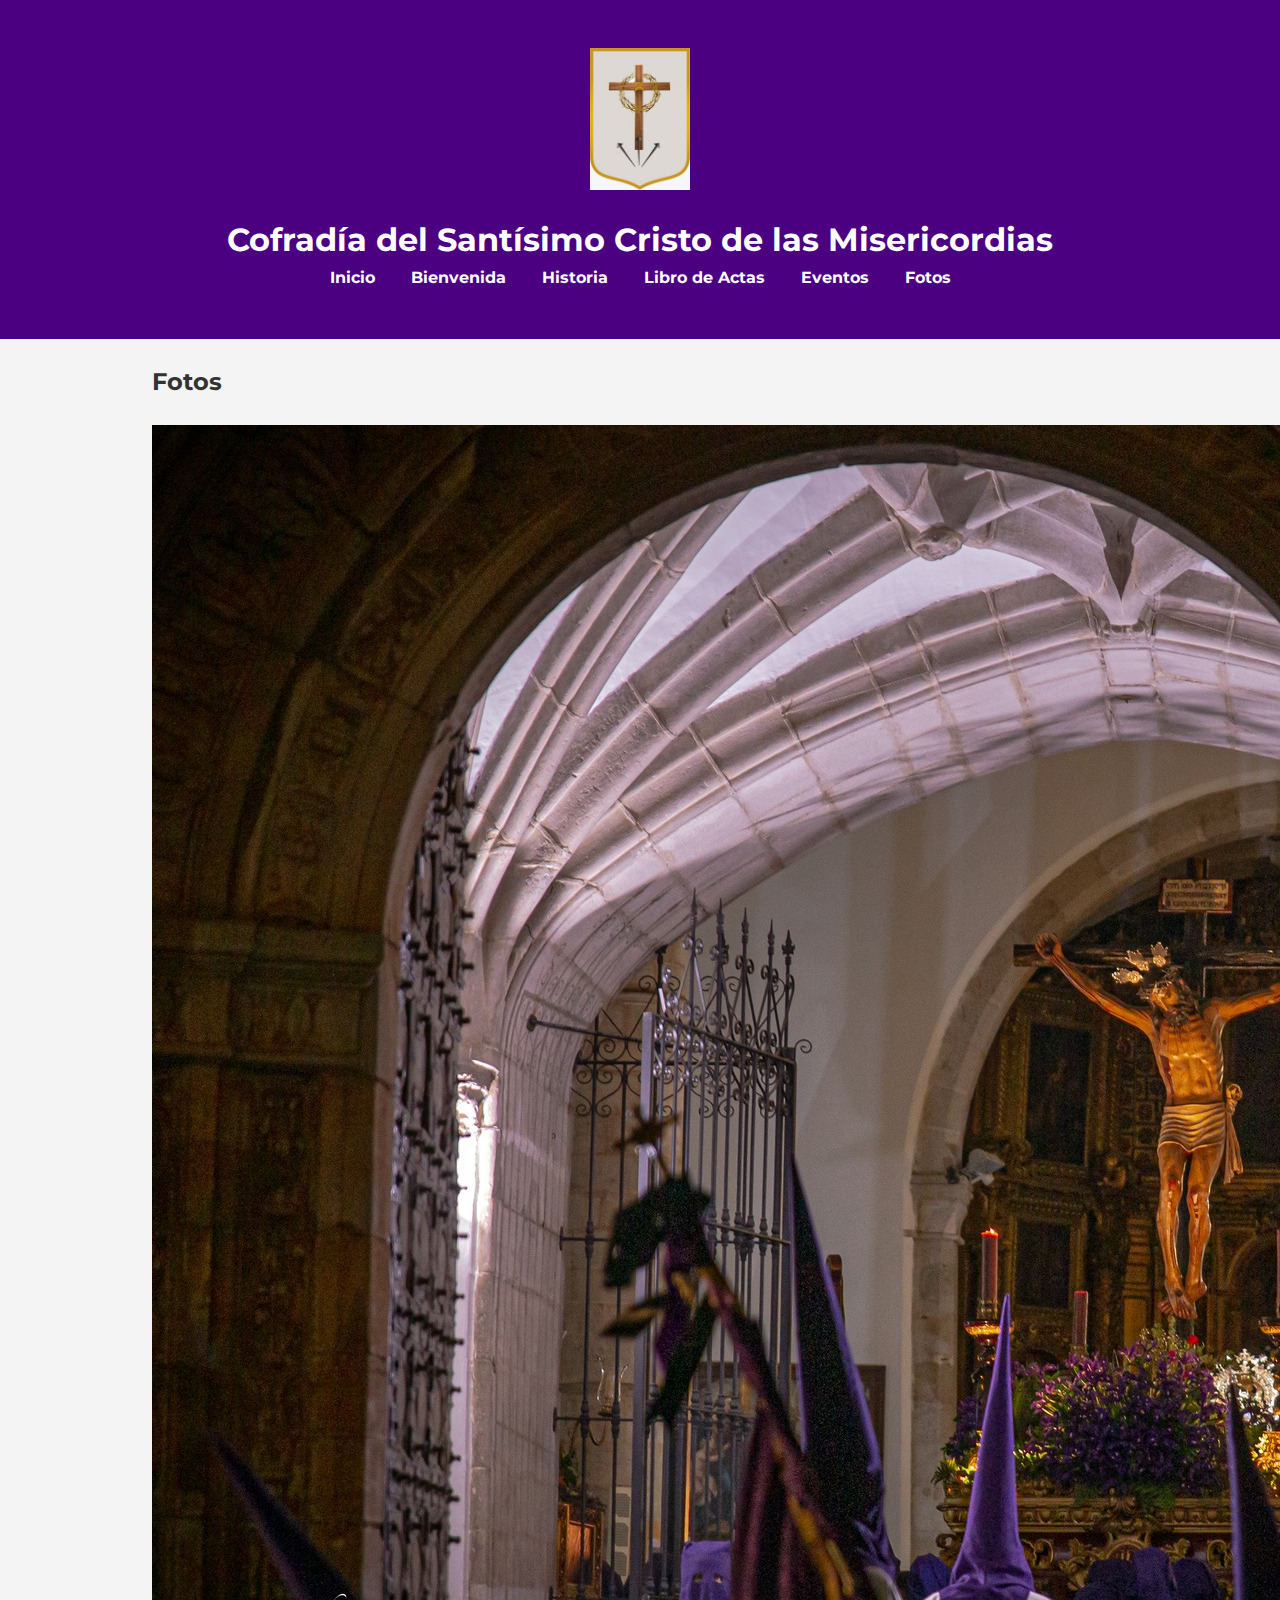
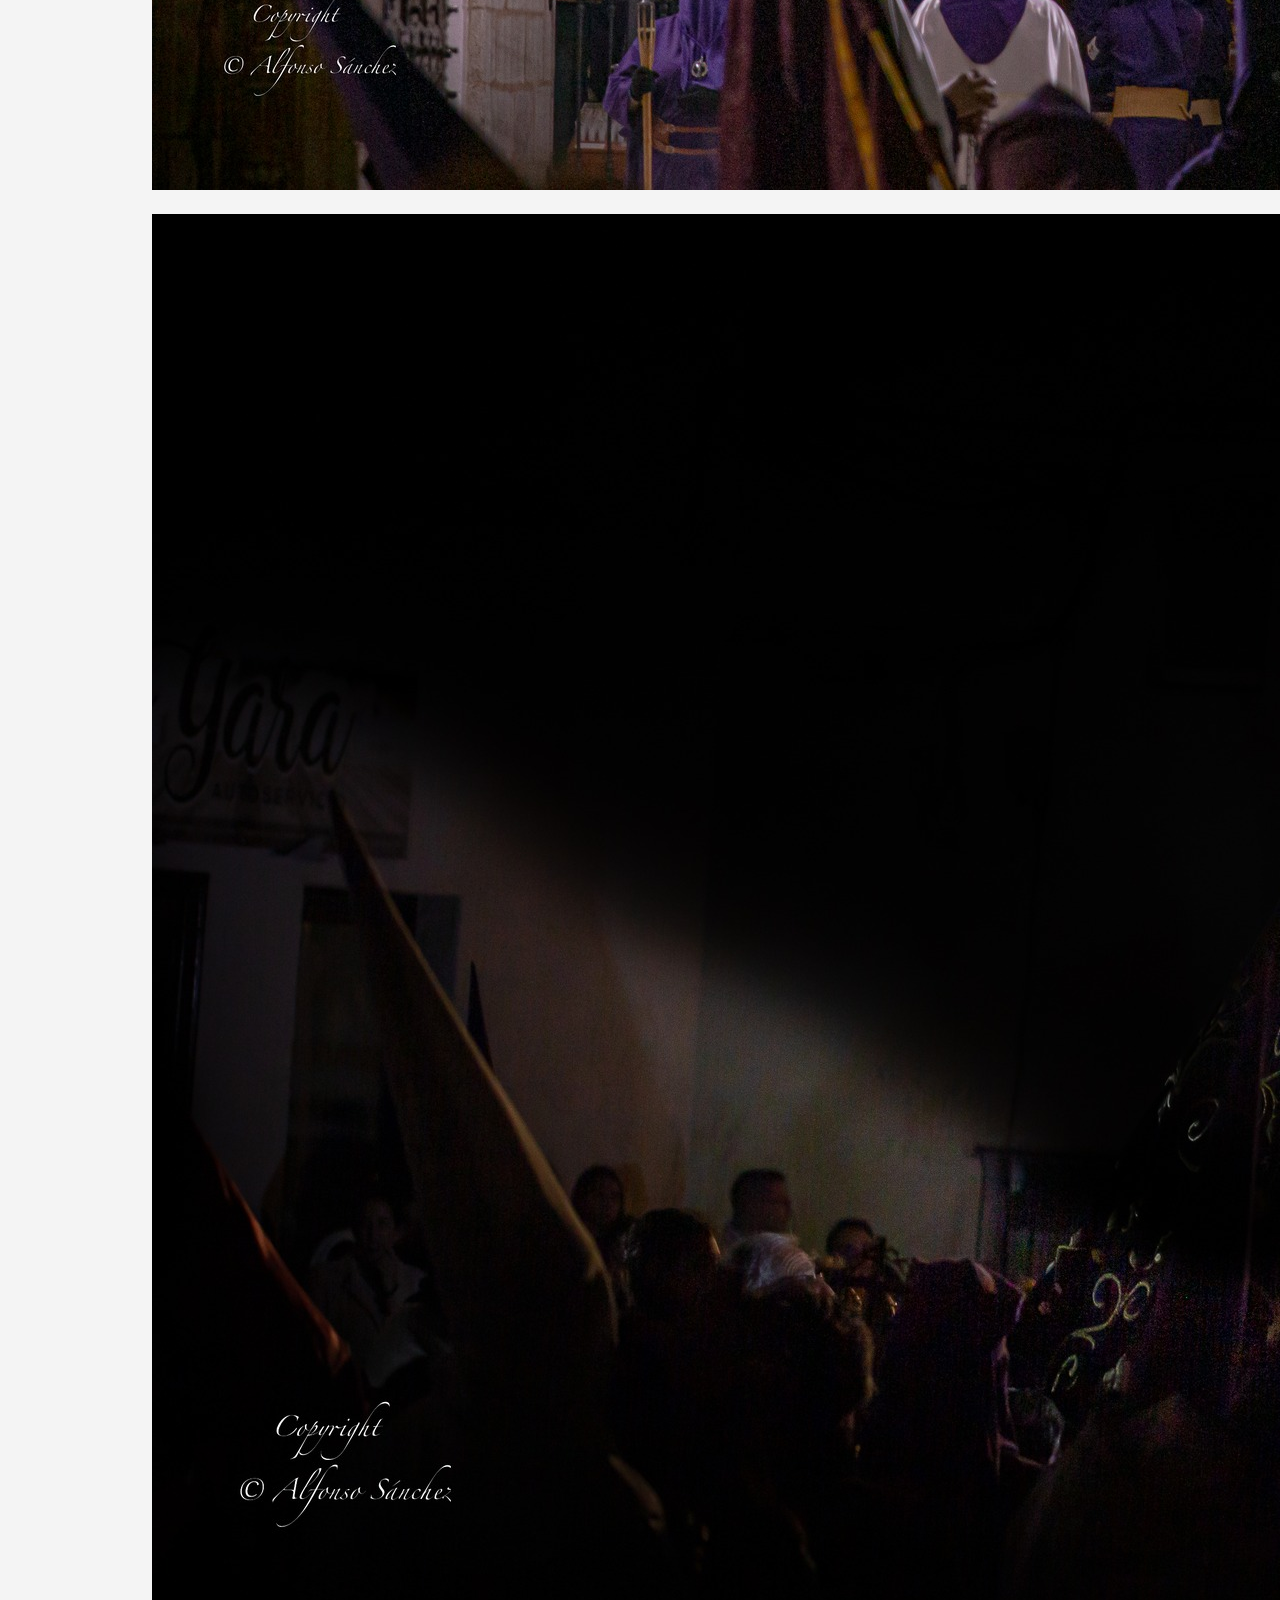
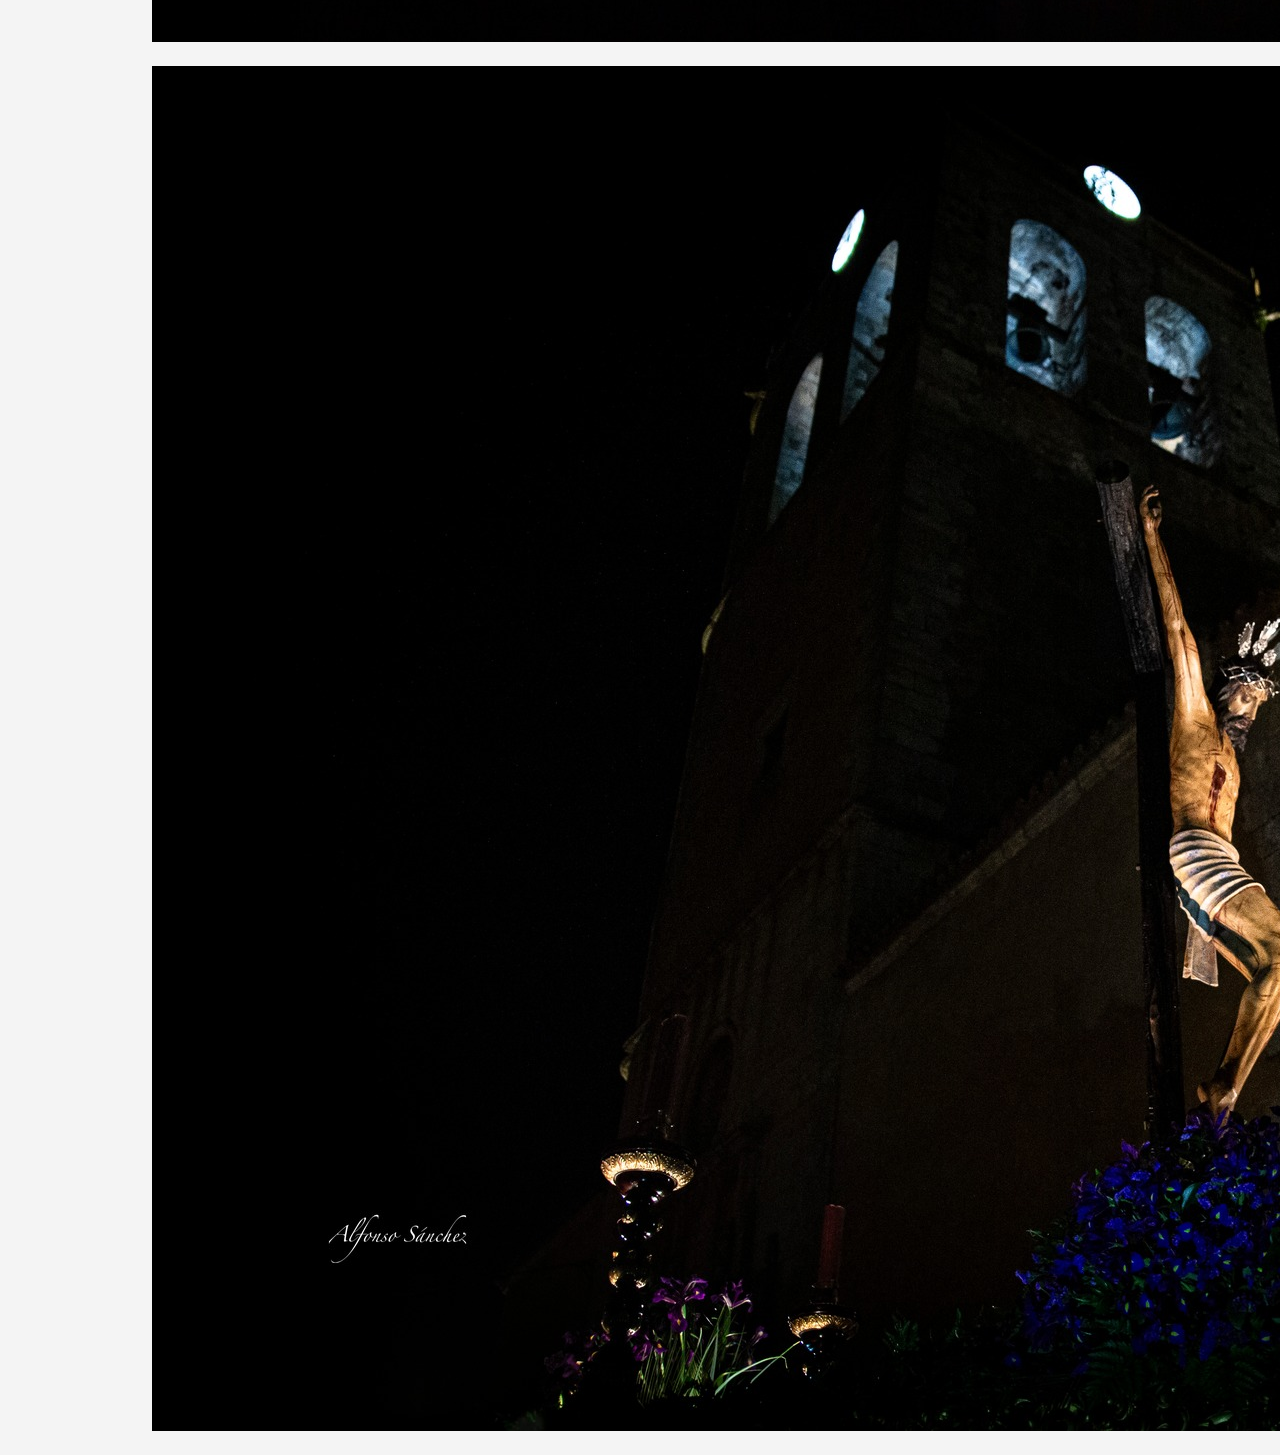
==== PaginaWeb/indexFotos.html @ 222ff11e "wip web" ====
<!DOCTYPE html>
<html lang="es">
  <head>
    <meta charset="UTF-8" />
    <meta name="viewport" content="width=device-width, initial-scale=1.0" />
    <title>Cofradía de Semana Santa</title>
    <link rel="stylesheet" href="./assets/css/stylesFotos.css" />
    <link rel="preconnect" href="https://fonts.googleapis.com" />
    <link rel="preconnect" href="https://fonts.gstatic.com" crossorigin />
    <link
      href="https://fonts.googleapis.com/css2?family=Montserrat:wght@400;700&display=swap"
      rel="stylesheet"
    />
    <link
      rel="stylesheet"
      href="https://cdnjs.cloudflare.com/ajax/libs/font-awesome/6.0.0-beta3/css/all.min.css"
    />
  </head>
  <body>
    <header>
      <div class="container">
        <img src="./assets/images/escudo1.jpg" alt="Logo" class="logo" />
        <h1>Cofradía del Santísimo Cristo de las Misericordias</h1>
        <nav>
          <ul>
            <li><a href="#inicio">Inicio</a></li>
            <li><a href="#bienvenida">Bienvenida</a></li>
            <li><a href="#historia">Historia</a></li>
            <li><a href="#libroActas">Libro de Actas</a></li>
            <li><a href="#eventos">Eventos</a></li>
            <li><a href="./indexFotos.html">Fotos</a></li>
          </ul>
        </nav>
      </div>
    </header>

    <main class="container">
      <h2>Fotos</h2>
      <img src="./assets/images/2022120710472922067.jpg" alt="foto1" />
      <img
        src="./assets/images/432133215_10227396812959709_3110029411073961946_n.jpg"
        alt="foto2"
      />
      <img
        src="./assets/images/432172353_10227396812679702_5076864967405777677_n.jpg"
        alt="foto3"
      />
    </main>
  </body>
</html>
---- PaginaWeb/assets/css/stylesFotos.css ----
:root {
  --primary-color: #4b0082;
  --secondary-color: #f4f4f4;
  --text-color: #333;
  --font-family: 'Montserrat', sans-serif;
  --spacing: 1.5rem;
}

* {
  margin: 0;
  padding: 0;
  box-sizing: border-box;
}

body {
  font-family: var(--font-family);
  color: var(--text-color);
  background-color: var(--secondary-color);
  line-height: 1.6;
}

.container {
  width: 80%;
  margin: 0 auto;
  padding: var(--spacing);
}

header {
  background-color: var(--primary-color);
  color: white;
  padding: var(--spacing) 0;
  text-align: center;
}

header .logo {
  width: 100px;
  display: block;
  margin: 0 auto var(--spacing) auto;
}

nav ul {
  list-style: none;
  padding: 0;
}

nav ul li {
  display: inline;
  margin: 0 1rem;
}

nav ul li a {
  color: white;
  text-decoration: none;
  font-weight: bold;
}

main.container {
  display: grid;
  gap: var(--spacing);
}

#galeria img {
  width: 100%;
  max-width: 300px;
  height: auto;
  margin: var(--spacing) 0.5rem;
}

footer {
  background-color: var(--primary-color);
  color: white;
  text-align: center;
  padding: var(--spacing) 0;
}

footer .social-media a {
  color: white;
  margin: 0 10px;
  text-decoration: none;
  font-weight: bold;
}

footer .social-media a i {
  margin-right: 5px;
}
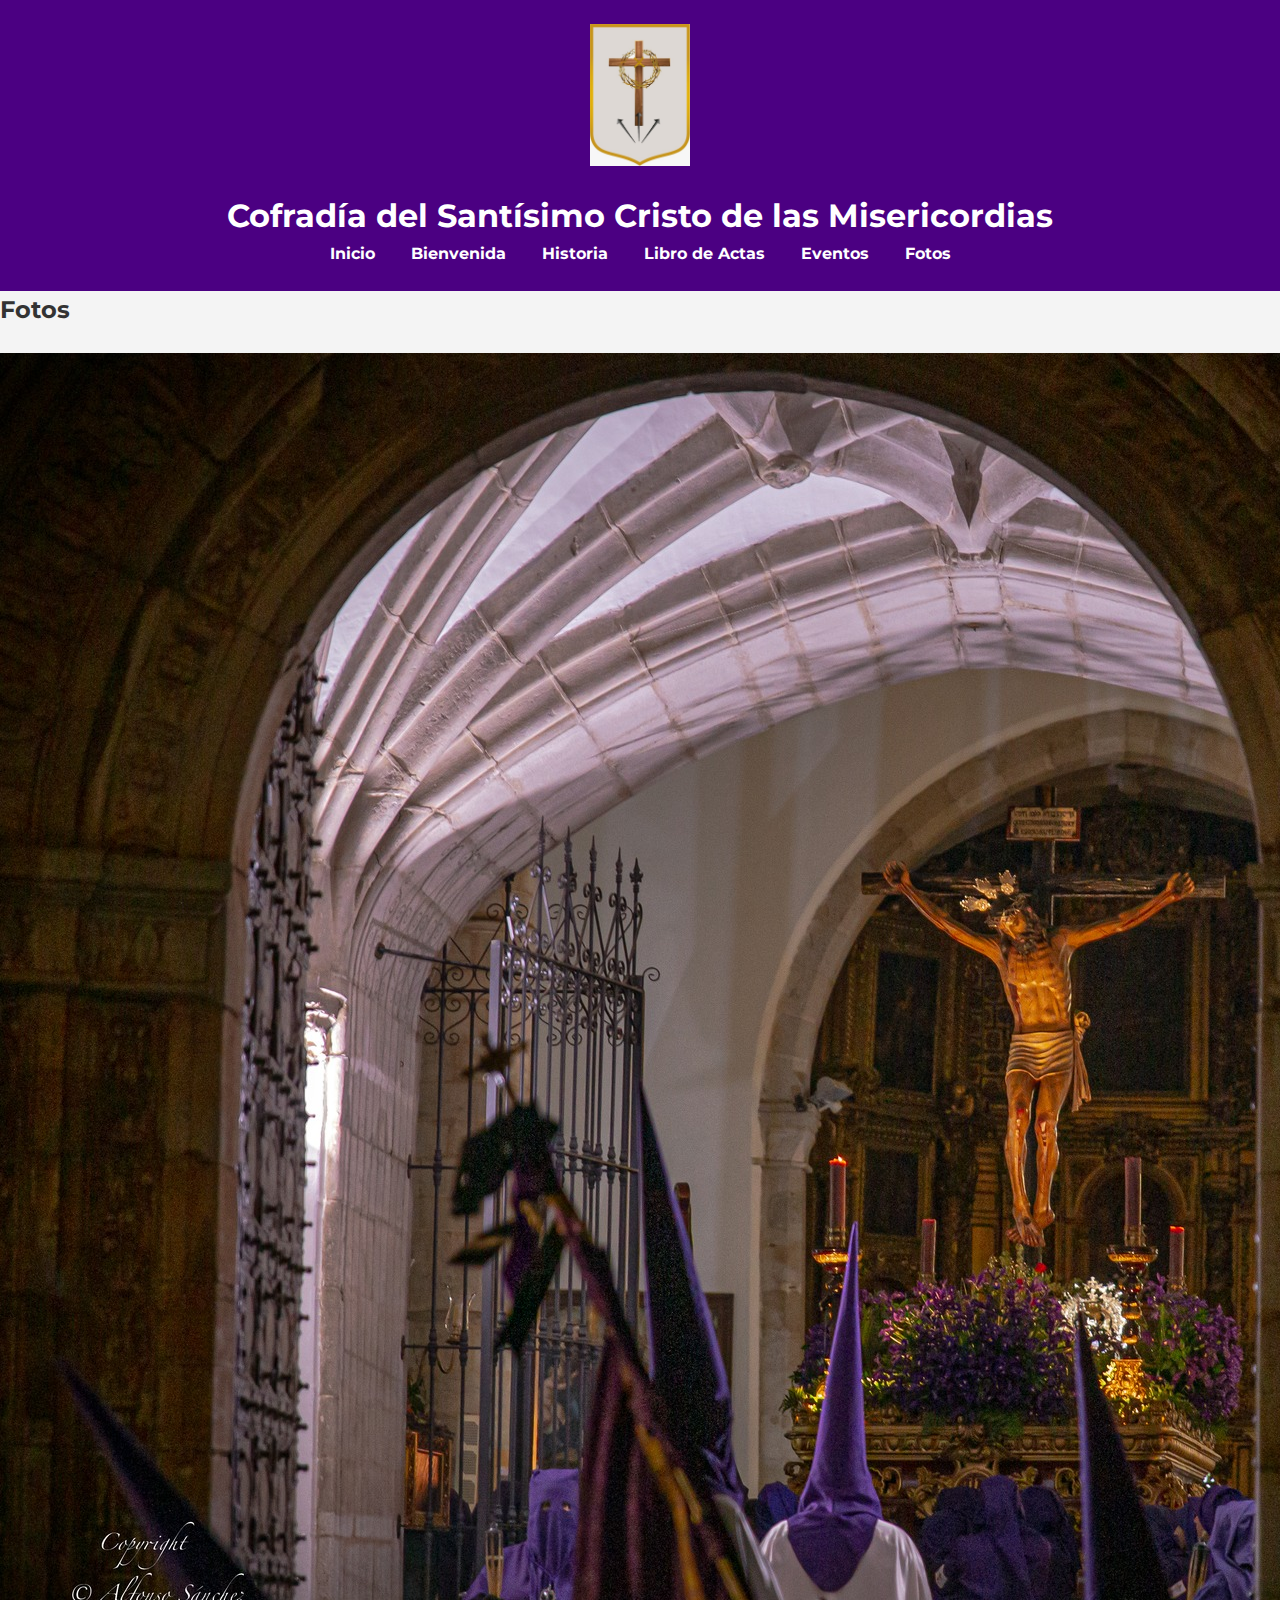
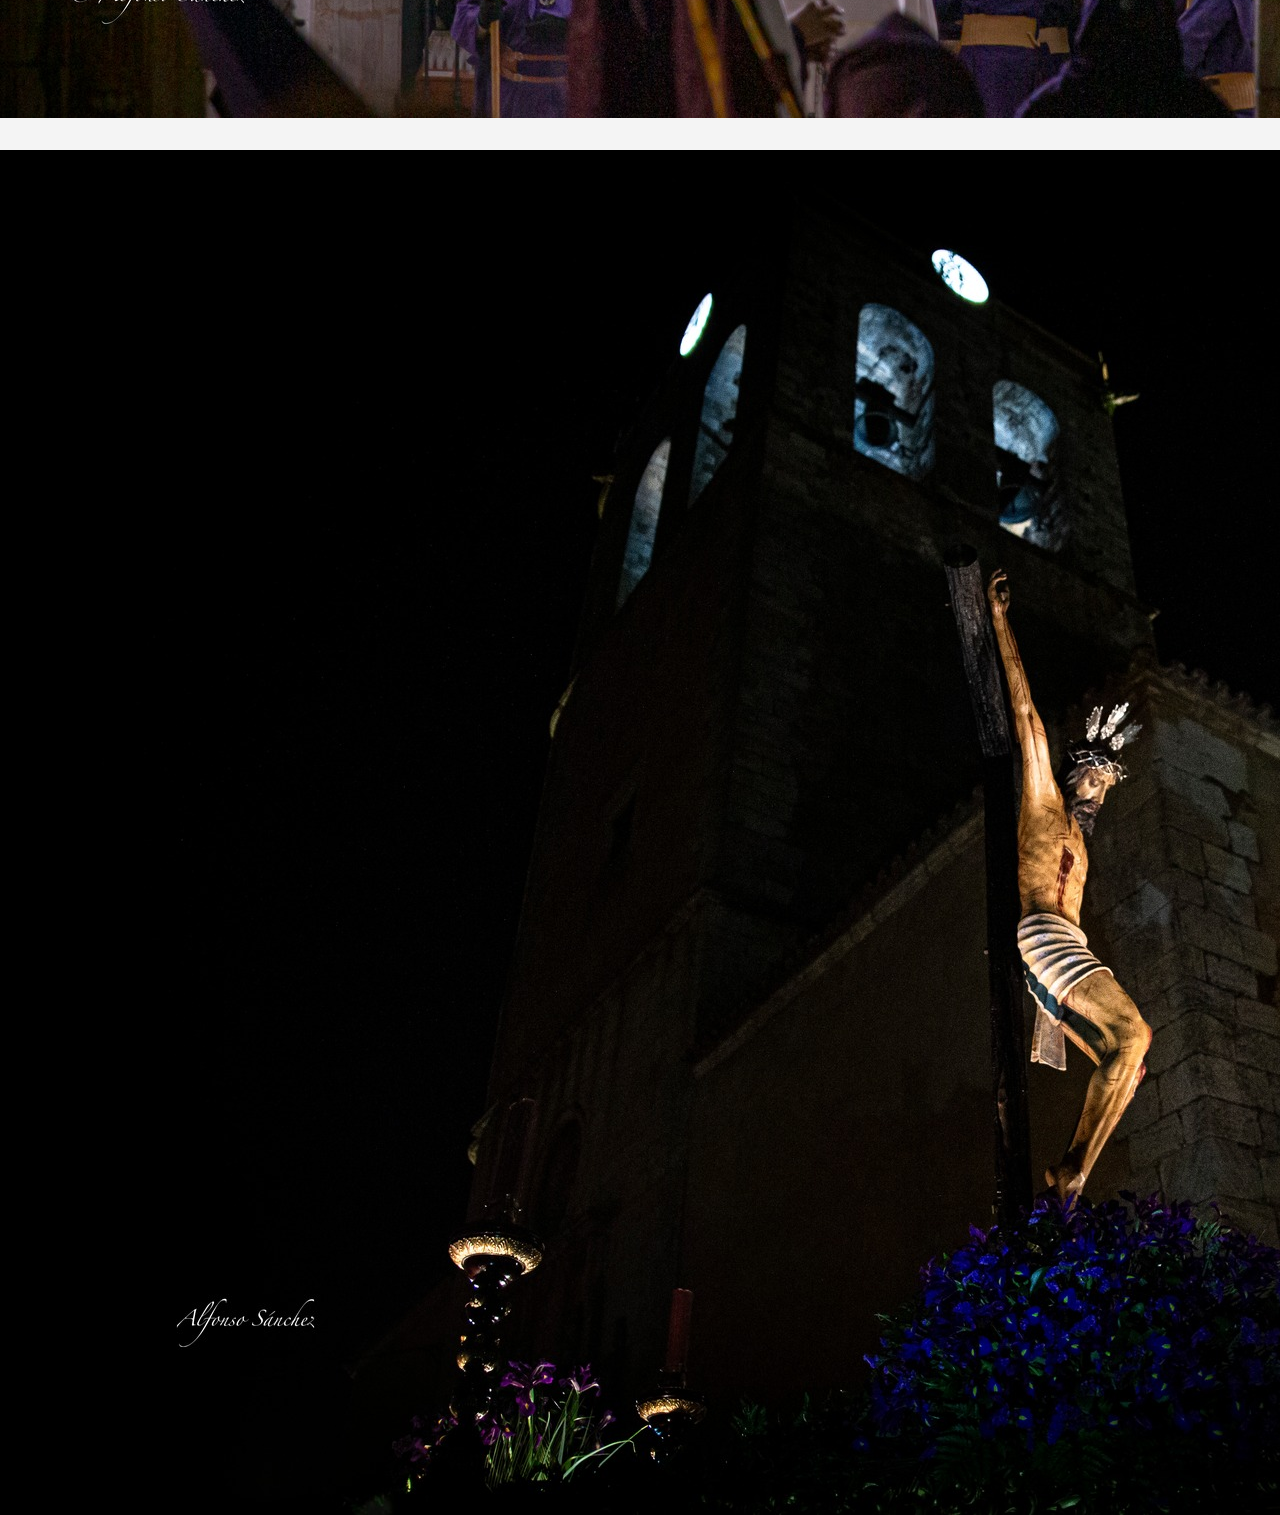
==== commit fec22ba1: "wip Web" ====
--- a/PaginaWeb/indexFotos.html
+++ b/PaginaWeb/indexFotos.html
@@ -23,10 +23,10 @@
         <h1>Cofradía del Santísimo Cristo de las Misericordias</h1>
         <nav>
           <ul>
-            <li><a href="#inicio">Inicio</a></li>
+            <li><a href="index.html">Inicio</a></li>
             <li><a href="#bienvenida">Bienvenida</a></li>
             <li><a href="#historia">Historia</a></li>
-            <li><a href="#libroActas">Libro de Actas</a></li>
+            <li><a href="indexLibroActas.html">Libro de Actas</a></li>
             <li><a href="#eventos">Eventos</a></li>
             <li><a href="./indexFotos.html">Fotos</a></li>
           </ul>
@@ -34,16 +34,15 @@
       </div>
     </header>
 
-    <main class="container">
+    <main class="main-container">
       <h2>Fotos</h2>
-      <img src="./assets/images/2022120710472922067.jpg" alt="foto1" />
-      <img
-        src="./assets/images/432133215_10227396812959709_3110029411073961946_n.jpg"
-        alt="foto2"
-      />
+      <div class="image1">
+        <img src="./assets/images/2022120710472922067.jpg" alt="foto1" />
+      </div>
+
       <img
         src="./assets/images/432172353_10227396812679702_5076864967405777677_n.jpg"
-        alt="foto3"
+        alt="foto2"
       />
     </main>
   </body>
--- a/PaginaWeb/assets/css/stylesFotos.css
+++ b/PaginaWeb/assets/css/stylesFotos.css
@@ -20,9 +20,10 @@
 }
 
 .container {
-  width: 80%;
-  margin: 0 auto;
-  padding: var(--spacing);
+  width: 100%;
+  height: 100%;
+  margin: 0%;
+  padding:0%;
 }
 
 header {
@@ -54,9 +55,10 @@
   font-weight: bold;
 }
 
-main.container {
+main.main-container {
   display: grid;
   gap: var(--spacing);
+  text-align: left;
 }
 
 #galeria img {
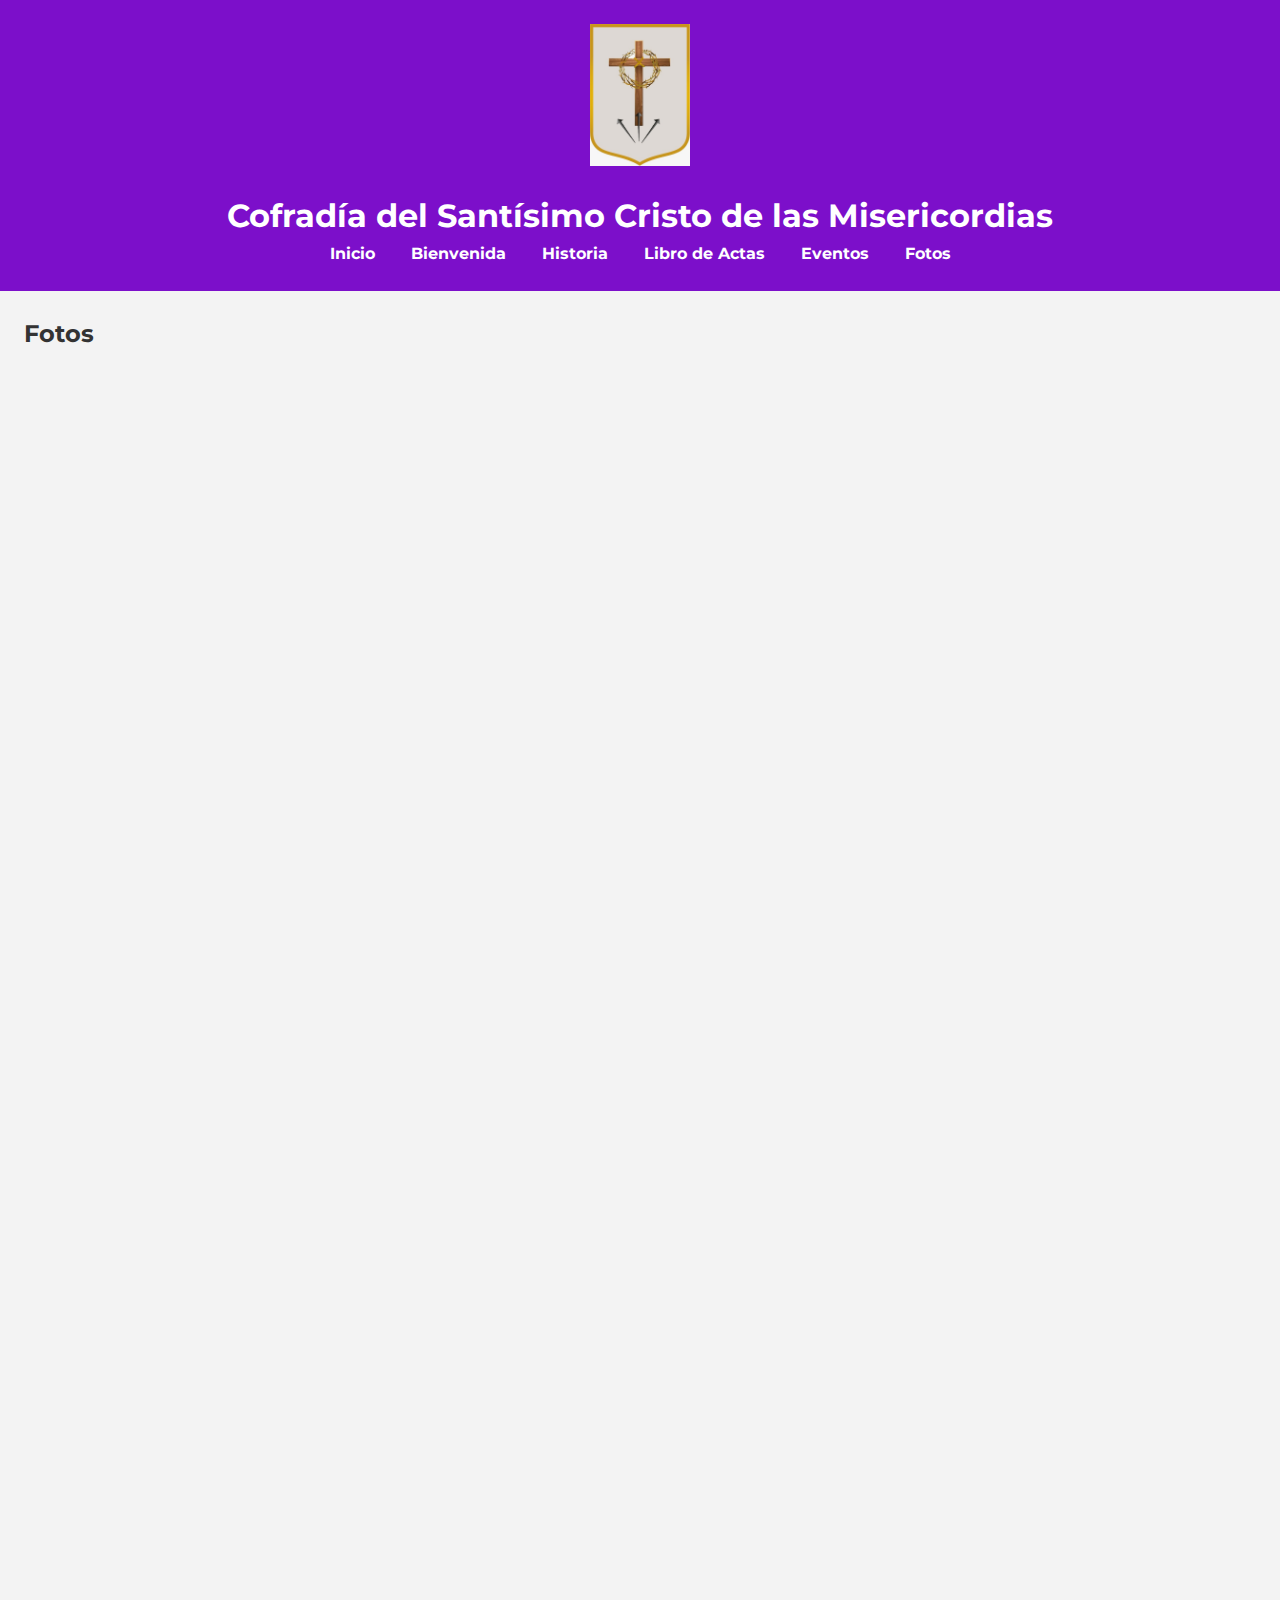
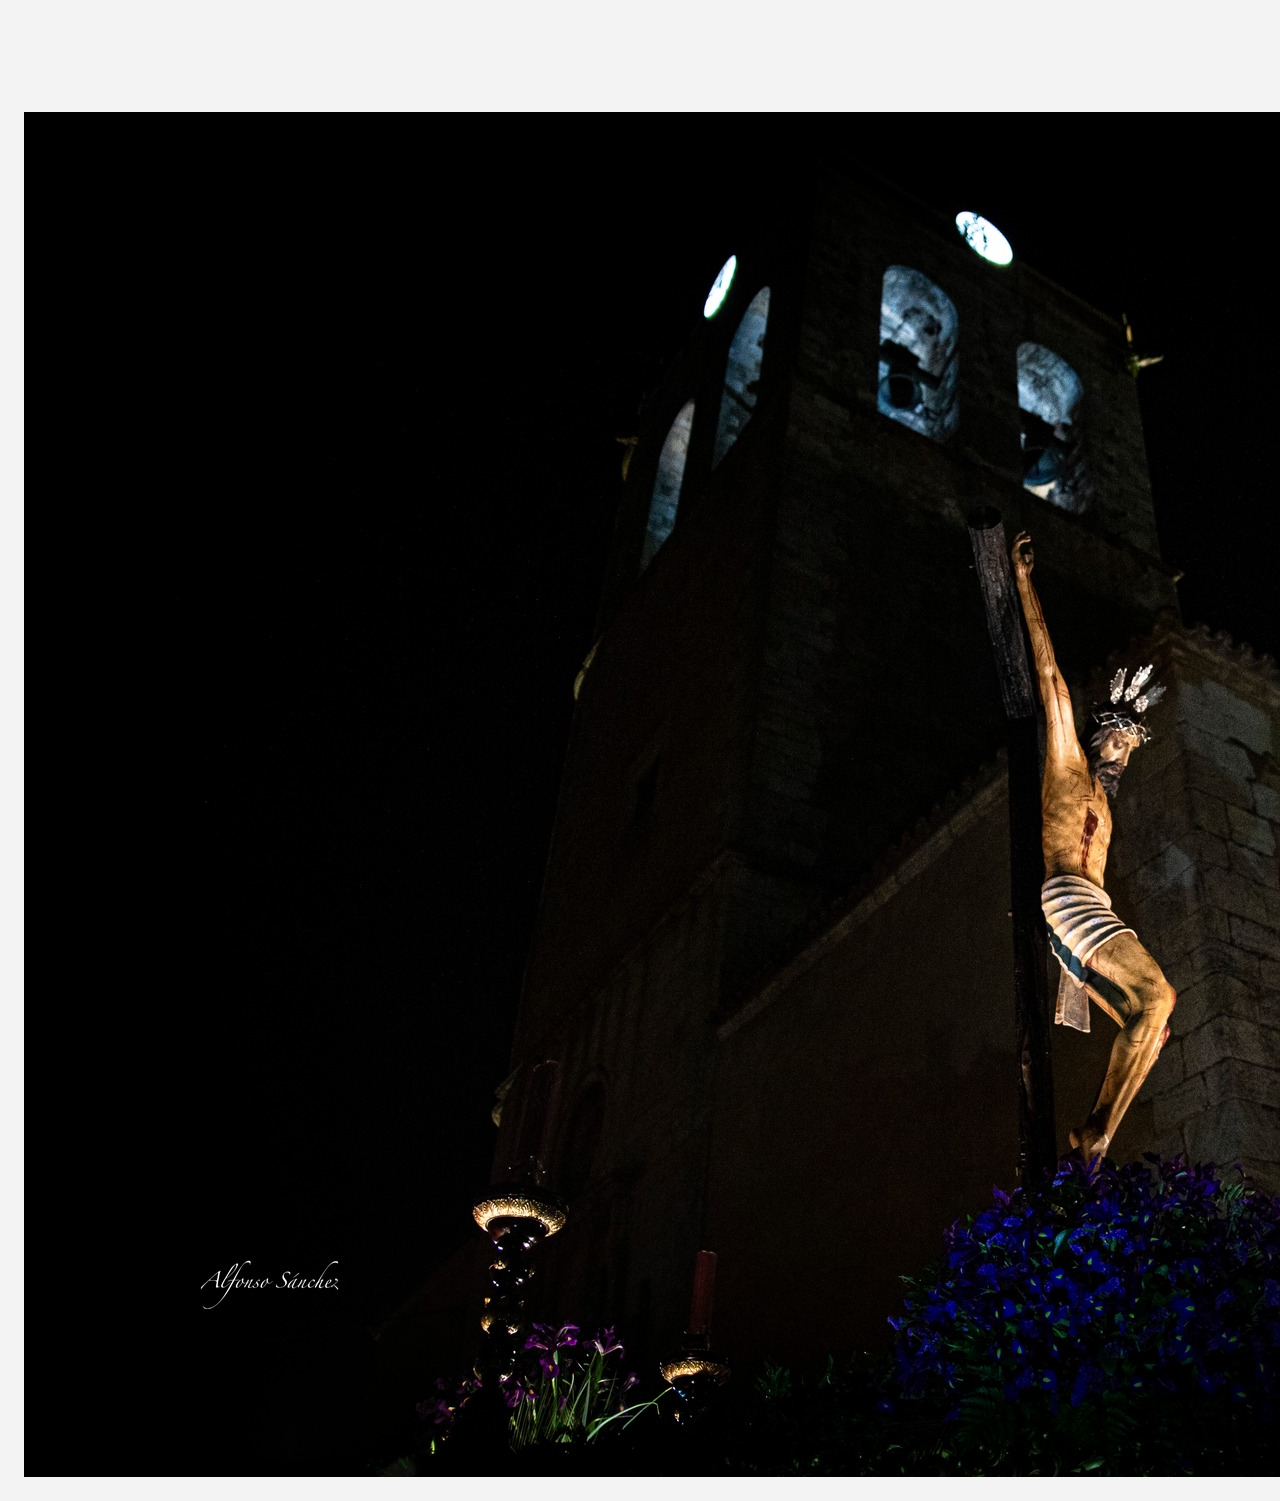
==== commit 9fcaca40: "wip Web" ====
--- a/PaginaWeb/indexFotos.html
+++ b/PaginaWeb/indexFotos.html
@@ -4,7 +4,6 @@
     <meta charset="UTF-8" />
     <meta name="viewport" content="width=device-width, initial-scale=1.0" />
     <title>Cofradía de Semana Santa</title>
-    <link rel="stylesheet" href="./assets/css/stylesFotos.css" />
     <link rel="preconnect" href="https://fonts.googleapis.com" />
     <link rel="preconnect" href="https://fonts.gstatic.com" crossorigin />
     <link
@@ -15,6 +14,10 @@
       rel="stylesheet"
       href="https://cdnjs.cloudflare.com/ajax/libs/font-awesome/6.0.0-beta3/css/all.min.css"
     />
+
+    <!-- Estilos propios -->
+    <link rel="stylesheet" href="assets/css/global.css" />
+    <link rel="stylesheet" href="assets/css/stylesFotos.css" />
   </head>
   <body>
     <header>
--- a/PaginaWeb/assets/css/global.css
+++ b/PaginaWeb/assets/css/global.css
@@ -0,0 +1,141 @@
+@import url('https://fonts.googleapis.com/css2?family=Inter:wght@100..900&display=swap');
+
+:root {
+  --primary-color: #7c0fca;
+  --secondary-color: #f3f3f3;
+  --text-color: #333;
+  --font-family: 'Montserrat', sans-serif;
+  --spacing: 1.5rem;
+  --maxwidth: 780px;
+}
+
+* {
+  margin: 0;
+  padding: 0;
+  box-sizing: border-box;
+}
+
+body {
+  font-family: var(--font-family);
+  color: var(--text-color);
+  background-color: var(--secondary-color);
+  line-height: 1.6;
+}
+
+.main-container {
+  display: grid;
+  grid-template-columns: 3fr 1fr;
+  gap: 3rem ;
+  max-width: 1280px;
+  margin: 0 auto;
+  padding: var(--spacing);
+}
+
+header {
+  max-width: 1280px;
+  margin: 0 auto;
+  background-color: var(--primary-color);
+  color: white;
+  padding: var(--spacing) 0;
+  text-align: center;
+}
+
+header .logo {
+  width: 100px;
+  display: block;
+  margin: 0 auto var(--spacing) auto;
+}
+
+nav ul {
+  list-style: none;
+  padding: 0;
+}
+
+nav ul li {
+  display: inline;
+  margin: 0 1rem;
+}
+
+nav ul li a {
+  color: white;
+  text-decoration: none;
+  font-weight: bold;
+}
+
+
+.footer-container {
+  max-width: 1280px;
+  margin: 0 auto;
+}
+
+
+
+
+
+/* main.container {
+  display: grid;
+  grid-template-columns: 1fr 2fr;
+  max-width: 960px;
+  gap: var(--spacing);
+  margin-left: -25px;
+  margin-right: 0;
+}
+
+.left-column {
+  padding: 0;
+  background-color: white;
+  border-radius: 8px;
+  margin-left: 0px;
+  margin-right: 200px;
+}
+
+.right-column {
+  display: grid;
+  padding: 0;
+  gap: 1rem;
+  margin-left: 0;
+  margin-right: 100px;
+  width: 300px;
+}
+
+.right-column .subsection {
+  padding: var(--spacing);
+  background-color: white;
+  border-radius: 8px;
+}
+
+.p {
+  padding: 0;
+  width: 200px;
+  height: 200px;
+}
+      
+#galeria img {
+  width: 100%;
+  max-width: 300px;
+  height: auto;
+  margin: var(--spacing) 0.5rem;
+}
+aside {
+  width: 30%;
+  height: 40%;
+
+} */
+
+footer {
+  background-color: var(--primary-color);
+  color: white;
+  text-align: center;
+  padding: var(--spacing) 0;
+}
+
+footer .social-media a {
+  color: white;
+  margin: 0 10px;
+  text-decoration: none;
+  font-weight: bold;
+}
+
+footer .social-media a i {
+  margin-right: 5px;
+}
--- a/PaginaWeb/assets/css/stylesFotos.css
+++ b/PaginaWeb/assets/css/stylesFotos.css
@@ -1,59 +1,3 @@
-:root {
-  --primary-color: #4b0082;
-  --secondary-color: #f4f4f4;
-  --text-color: #333;
-  --font-family: 'Montserrat', sans-serif;
-  --spacing: 1.5rem;
-}
-
-* {
-  margin: 0;
-  padding: 0;
-  box-sizing: border-box;
-}
-
-body {
-  font-family: var(--font-family);
-  color: var(--text-color);
-  background-color: var(--secondary-color);
-  line-height: 1.6;
-}
-
-.container {
-  width: 100%;
-  height: 100%;
-  margin: 0%;
-  padding:0%;
-}
-
-header {
-  background-color: var(--primary-color);
-  color: white;
-  padding: var(--spacing) 0;
-  text-align: center;
-}
-
-header .logo {
-  width: 100px;
-  display: block;
-  margin: 0 auto var(--spacing) auto;
-}
-
-nav ul {
-  list-style: none;
-  padding: 0;
-}
-
-nav ul li {
-  display: inline;
-  margin: 0 1rem;
-}
-
-nav ul li a {
-  color: white;
-  text-decoration: none;
-  font-weight: bold;
-}
 
 main.main-container {
   display: grid;
